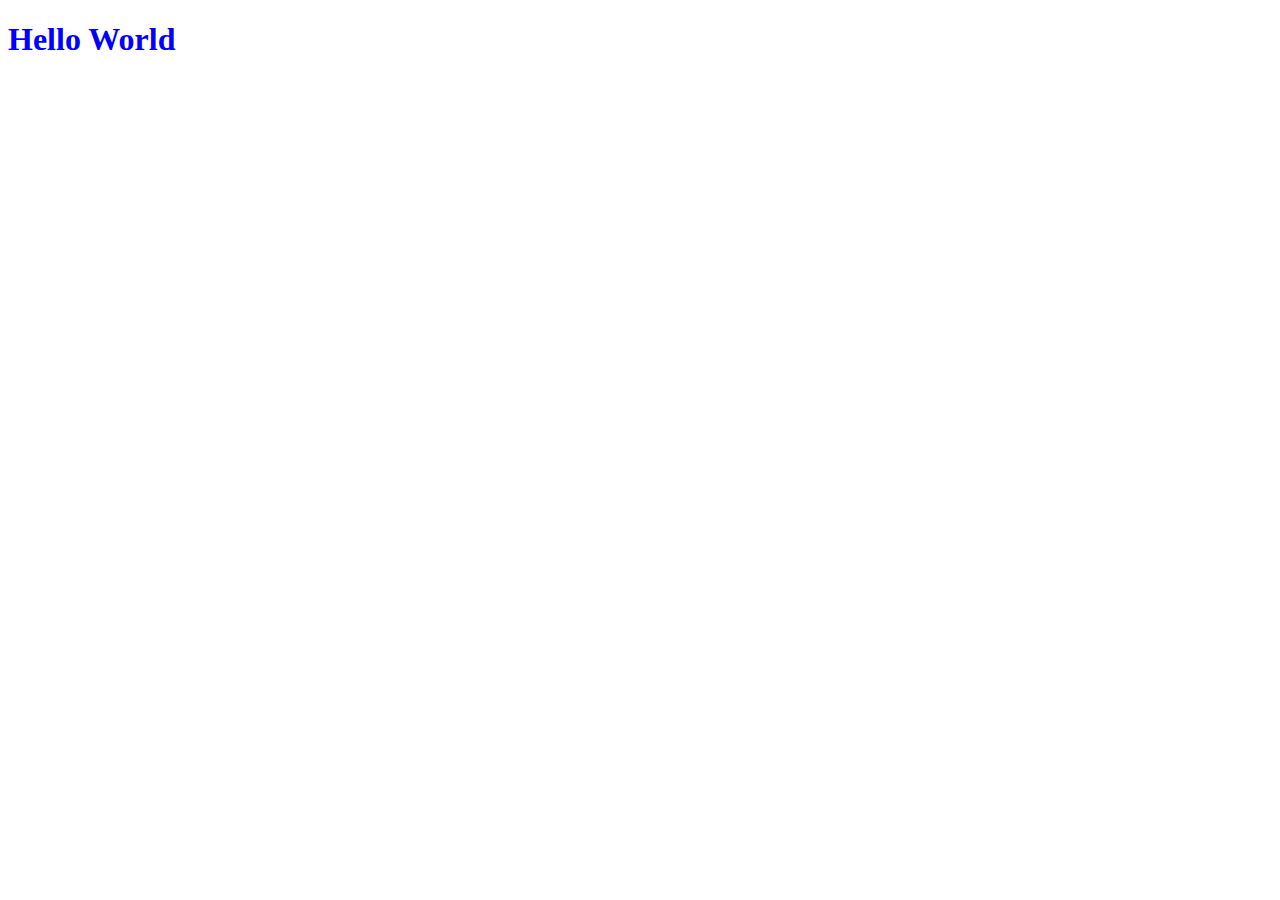
==== Group Project/index.html @ 35ba841c "Add files via upload" ====
<!DOCTYPE html>
<html lang="en">
<head>
    <meta charset="UTF-8">
    <meta name="viewport" content="width=device-width, initial-scale=1.0">
    <link rel="stylesheet" href="./CSS/styles.css">
    <script src="./JavaScript/app.js"></script>
    <title>CFG Group Project</title>
</head>
<body>
    <h1>Hello World</h1>
</body>
</html>
---- Group Project/CSS/styles.css ----
h1{
    color: blue;
}
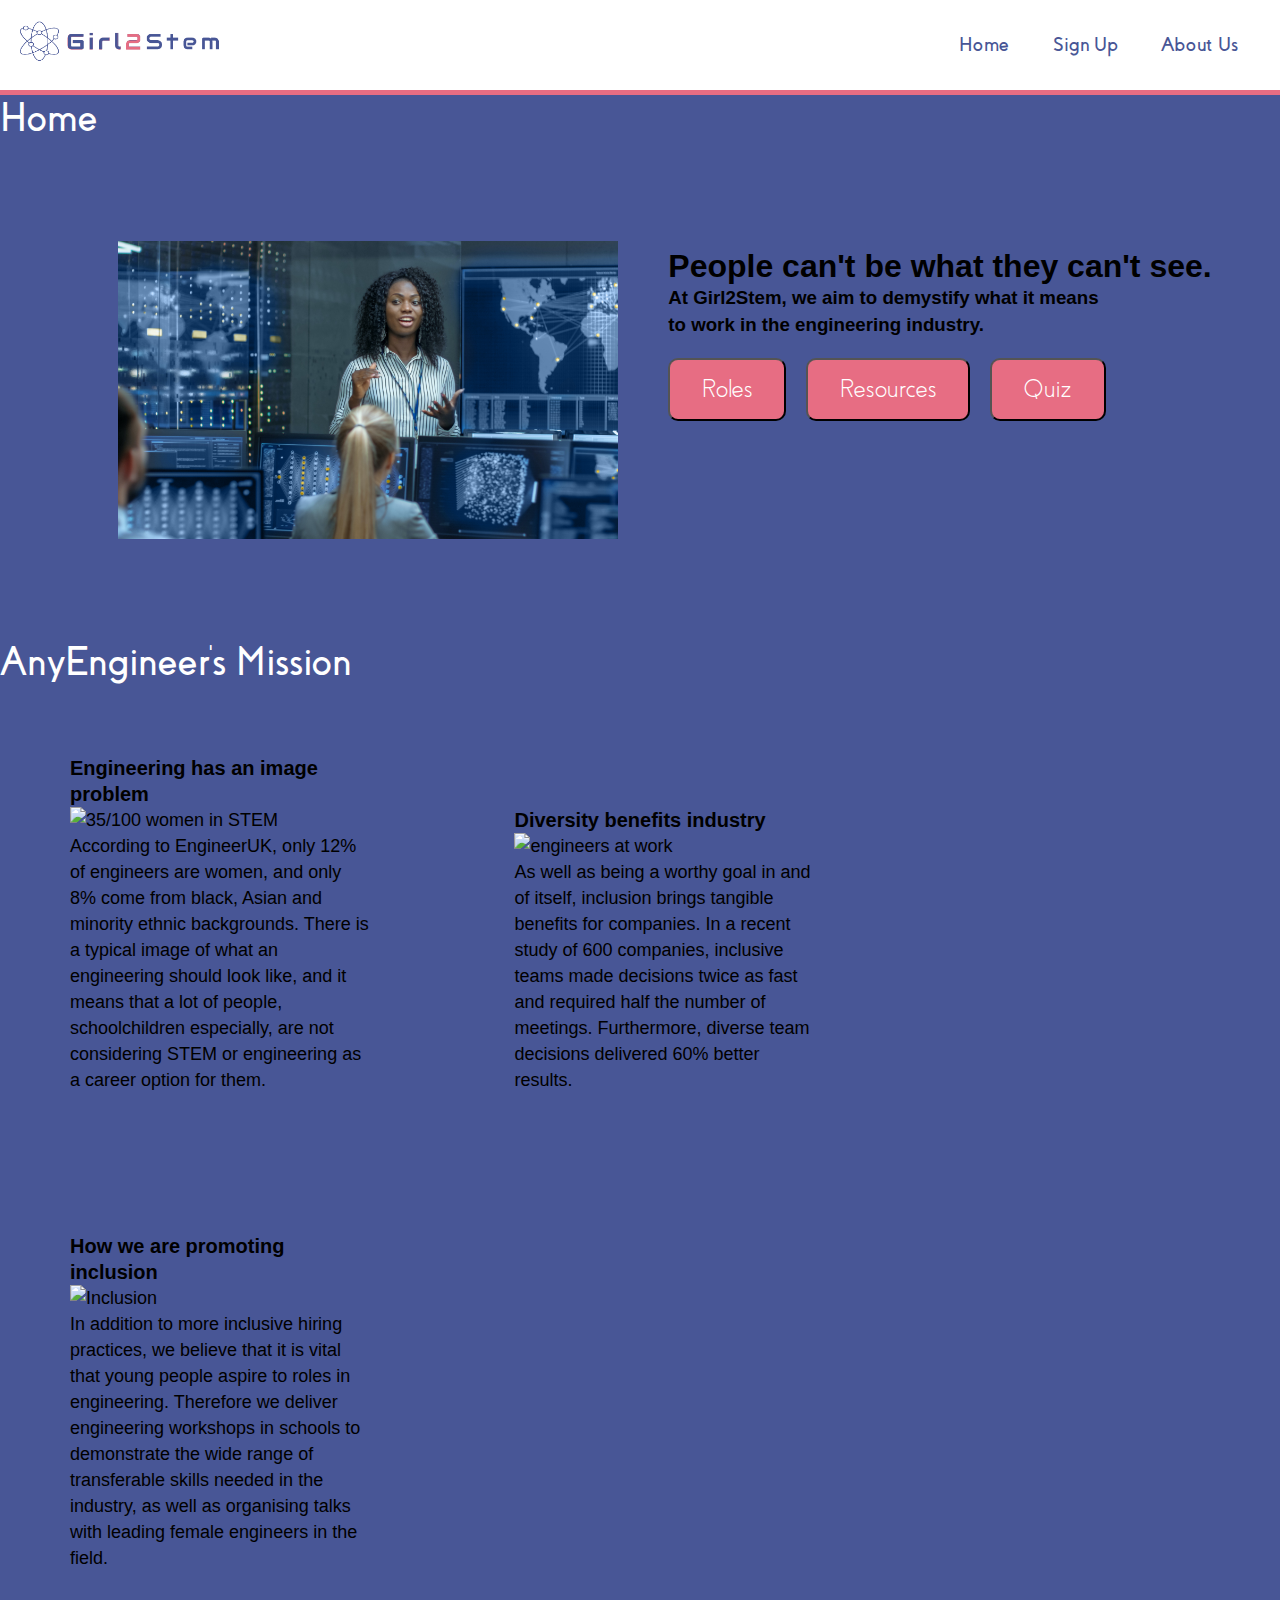
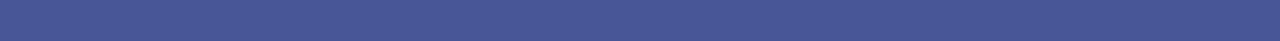
==== commit 34384ec9: "Add files via upload" ====
--- a/Group Project/index.html
+++ b/Group Project/index.html
@@ -7,7 +7,74 @@
     <script src="./JavaScript/app.js"></script>
     <title>CFG Group Project</title>
 </head>
-<body>
-    <h1>Hello World</h1>
-</body>
+<body body class = "intro-body">
+<!--NAV BAR BEGINS- MORAIYO-->  
+    <div class="nav-bar">
+        <div class="nav-left"><img id="logo" src="./images/logo/LogoMakr_90jzO6.png" alt="logo"></div>
+        <div class="nav-right">
+            <ul>
+                <li><div class="nav-link-wrapper"><a href="index.html">Home</a></div></li>
+                <li><div class="nav-link-wrapper"><a href="sign-up.html">Sign Up</a></div></li>
+                <li><div class="nav-link-wrapper"><a href="about.html">About Us</a></div></li> 
+            </ul>
+        </div>
+    </div>
+    <div onclick="showMenu()" class="menu-icon"><img src="./images/icons/menu.png" alt="menu" srcset=""></div>
+    <div id="phoneNav" style="display: none;">
+        <ul>
+            <li><a href="index.html">Home</a></li>
+            <li><a href="about.html">About Us</a></li>
+            <li><a href="sign-up.html">Sign Up</a></li>
+        </ul>
+    </div>
+    <div class="main">
+        <h2>Home</h2>
+    </div>
+<!--NAV BAR ENDS-->  
+
+<!--MAIN INTRO PAGE BEGINS- NICOLA-->  
+    <div class="intro-page-total">
+        <img class="intro_pic" src = "images/intropage.jpg" alt="a female engineer in the workplace">
+
+        <div class= "intro-page-text">
+
+                <h1>People can't be what they can't see.<span id="slogan"></span></h1>
+                <h3>At Girl2Stem, we aim to demystify what it means <br> to work in the engineering industry. <span id="intro-explanation"></span></h3>
+
+                <div class="intro-button-all">
+
+            
+                <button type="button" button class= "intro-button">Roles</button> 
+                <button type="button" button class= "intro-button">Resources</button> 
+                <button type="button" button class= "intro-button">Quiz</button>
+
+                </div>
+        
+        </div>
+    </div>
+<!--MAIN INTRO PAGE ENDS--> 
+
+ <!--NOVEL INFO STARTS MISHAAL--> 
+ <nav>
+    <h2>AnyEngineer's Mission</h2>
+    </nav>
+
+    <div class="box1">
+        <h4>Engineering has an image problem</h4>
+        <img class="image1" src="https://oliver-dev.s3.amazonaws.com/thumbs/500x500/049c6445-1d83-4f94-a639-3335ab1cfed6.png" alt="35/100 women in STEM">
+        <p>According to EngineerUK, only 12% of engineers are women, and only 8% come from black, Asian and minority ethnic backgrounds. There is a typical image of what an engineering should look like, and it means that a lot of people, schoolchildren especially, are not considering STEM or engineering as a career option for them.</p>
+    </div>
+    <div class="box2">
+        <h5>Diversity benefits industry</h5>
+        <img class="image2" src="https://www.theengineer.co.uk/content/uploads/2018/10/BossTraining3.jpg" alt="engineers at work">
+        <p>As well as being a worthy goal in and of itself, inclusion brings tangible benefits for companies. In a recent study of 600 companies, inclusive teams made decisions twice as fast and required half the number of meetings. Furthermore, diverse team decisions delivered 60% better results.</p>
+    </div>
+
+    <div class="box3">
+        <h6>How we are promoting inclusion</h6>
+        <img class="image3" src="https://zzjyl3lhxs3eyvm92cs1kx1a-wpengine.netdna-ssl.com/wp-content/uploads/2020/06/1_demcGr62Xqhxn8TrVJyvww-1000x576.png" alt="Inclusion">
+        <p>In addition to more inclusive hiring practices, we believe that it is vital that young people aspire to roles in engineering. Therefore we deliver engineering workshops in schools to demonstrate the wide range of transferable skills needed in the industry, as well as organising talks with leading female engineers in the field.</p>
+    </div>
+<!--NOVEL INFO STARTS MISHAAL--> 
+ </body>
 </html>--- a/Group Project/CSS/styles.css
+++ b/Group Project/CSS/styles.css
@@ -1,3 +1,336 @@
-h1{
-    color: blue;
-}+*{
+    margin: 0;
+    padding: 0;
+}
+
+@font-face {
+    font-family: 'coves';
+    src: url(../fonts/coves-light.otf);
+    font-weight: 100;
+}
+
+@font-face {
+    font-family: 'coves';
+    src: url(../fonts/coves-bold.otf);
+    font-weight: 600;
+}
+
+body{
+    background-color: #485696;
+}
+
+h2{
+    font-family: 'coves';
+    font-weight: 600;
+    color: #ffffff;
+    font-size: 40px;
+}
+
+.nav-bar{
+    display:flex;
+    justify-content: space-between;
+    padding: 20px;
+    background-color: #ffffff;
+    height: 50px;
+    align-items: center;
+    font-family: 'coves';
+    font-size: 20px;
+    font-weight: 600;
+    border-bottom: 5px solid #E76D83;
+}
+.nav-left{
+    height: 100%;
+}
+#logo{
+    height: 90%;
+}
+.menu-icon>img{
+    display: none;
+    width: 35px;
+    position: absolute;
+    top: 30px;
+    right: 30px;
+}
+.nav-right>ul{
+    display: flex;
+    list-style: none;
+}
+
+.nav-link-wrapper>li{
+    padding: 0px 20px;
+    transition-duration: 1s;
+    display: inline-block;
+}
+
+.nav-link-wrapper{
+    display: inline-block;
+    padding: 2px;
+    margin: 0px 20px;
+    border-bottom: transparent 2px solid;
+    transition: border 1s;
+}
+
+.nav-link-wrapper>a{
+    display: inline-block;
+    text-decoration: none;
+    color: #485696;
+    transition: color 1s, border 1s;
+}
+.nav-link-wrapper:hover{
+    border-bottom: #08a4bd solid 2px;
+}
+.nav-link-wrapper>a:hover{
+    color: #08a4bd;
+    transition-duration: 1s;
+}
+
+#phoneNav{
+    display: none;
+    width: 100%;
+    text-align: center;
+    background-color: white;
+    font-family: 'coves';
+    color: #485696;
+}
+
+#phoneNav>ul{
+    display: flex;
+    flex-direction: column;
+    list-style: none;
+    width: 100%;
+    height: 100%;
+}
+
+#phoneNav>ul>li{
+    padding: 5px;
+    display: inline-block;
+    width: 100%;
+    height: 25px;
+    background-color: #ffffff;
+    transition: background-color 0.5s;
+}
+
+#phoneNav>ul>li:hover{
+    background-color: #485696;
+    color: #ffffff;
+}
+
+#phoneNav>ul>li>a{
+    display: inline-block;
+    width: 100%;
+    text-decoration: none;
+    color: #485696;
+    font-size: 20px;
+    transition: color 0.5s;
+}
+
+#phoneNav>ul>li>a:hover{
+    color: #ffffff;
+}
+
+
+@media (max-width: 560px){
+    .nav-right{
+        display: none;
+    }
+
+    .menu-icon>img{
+        display: block;
+        transition: 1s;
+    }
+
+    .menu-icon>img:hover{
+        transform: scale(1.07);
+    }
+
+}
+
+
+body {
+    font-family: sans-serif;
+    margin: 0;
+  }
+  
+ /* MAIN INTRO PAGE BEGINS- NICOLA */
+
+  .intro-page-total{ /* including the pic and all text */
+    display:flex;
+    flex-direction:row;
+    align-content: center;
+    justify-content: center;
+  }
+  
+  .intro-page-text{/* includes text and buttons */
+    display:flex;
+    flex-direction: column; /* trying to have the h1, h3, and box-buttons one on top of another */
+    margin-top: 100px;
+  }
+  
+  .intro_pic {
+    margin: 100px 50px;
+    width: 500px;
+    display:flex;
+  }
+  
+   #slogan{
+    margin-top: 18px;
+    margin-bottom: 50px;
+    font-family: 'coves';
+    font-weight: 500;
+    color: #ffffff;
+    font-size: 40px;
+  }
+
+  #intro-explanation{
+    margin-bottom: 50px; /* WHY DID THIS NOT WORK WHEN I TRIED TO COMBINE WITH H1? */
+    font-family: 'coves';
+    font-weight: 400;
+    color: #ffffff;
+    font-size: 25px;
+  }
+  
+  .intro-button{
+    flex-direction:row; 
+    background-color: #E76D83; 
+    color: white;
+    padding: 15px 32px;
+    text-align: center;
+    text-decoration: none;
+    display: inline-block;
+    font-size: 16px;
+    border-radius: 10px;
+    font-family: 'coves';
+    font-weight: 400;
+    color: #ffffff;
+    font-size: 25px;
+    margin-right: 20px;
+  }
+  
+  .intro-button-all{
+    display:flex;
+    margin-top: 20px;
+  }
+  
+
+  /* INTRO PAGE ENDS */
+  /* NOVEL INFO STARTS MISHAAL */
+  h4{
+    font-size: 20px;
+}
+h5{
+    font-size: 20px;
+}
+h6{
+    font-size: 20px;
+}
+
+.box1{
+    line-height: 26px;
+    font-size: 18px;
+    text-align: left;
+    width: 300px;
+    margin: 10px;
+    display: inline-block;
+    padding: 60px;
+
+}
+
+.image1{
+    width: 200px;
+ }
+    
+
+.box2{
+    line-height: 26px;
+    font-size: 18px;
+    text-align: left;
+    width: 300px;
+    margin: 10px;
+    display: inline-block;
+    padding: 60px;
+
+}
+
+.image2{
+    width: 200px;
+}
+
+.box3{
+    line-height: 26px;
+    font-size: 18px;
+    text-align: left;
+    width: 300px;
+    margin: 10px;
+    display: inline-block;   
+    padding: 60px;
+}
+
+.image3{
+    width: 200px;
+}
+/* NOVEL INFO ENDS MISHAAL */
+
+/* Georgina Sign Up Page */
+.sign-up-form
+{
+   width: 350px;
+    box-shadow: 0 0 3px 0 rgba(0, 0, 0, 0.3); 
+    background: #fff;
+    padding: 40px;
+    margin: 8% auto 0;
+    text-align: center;
+}
+.sign-up-form
+{
+    color: #1c8adb;
+    margin-bottom: 30px;
+}
+.input-box
+{
+    border-radius: 20px;
+    padding: 10px;
+    margin: 10px 0;
+    width: 100%;
+    border: 1px solid #999;
+    outline: none;
+}
+.main>.sign-up-form>button
+{
+    color: #fff;
+    width: 100%;
+    padding: 10px;
+    border-radius: 20px;
+    font-size: 15px;
+    margin: 10px 0;
+    border: none;
+    outline: none;
+    cursor: pointer;
+}
+.sign-btn
+{
+    background-color: #1c8adb;
+}
+.google-btn
+{
+    background-color: #21afde;
+}
+a
+{
+    text-decoration: none;
+}
+hr
+{
+    margin-top: 20px;
+    width: 80%;
+}
+.or
+{
+    background: #fff;
+    width: 30px;
+    margin: -19px auto 10px;
+}
+#user_logo
+{
+    width: 70px;
+    margin-top: -70px;
+}
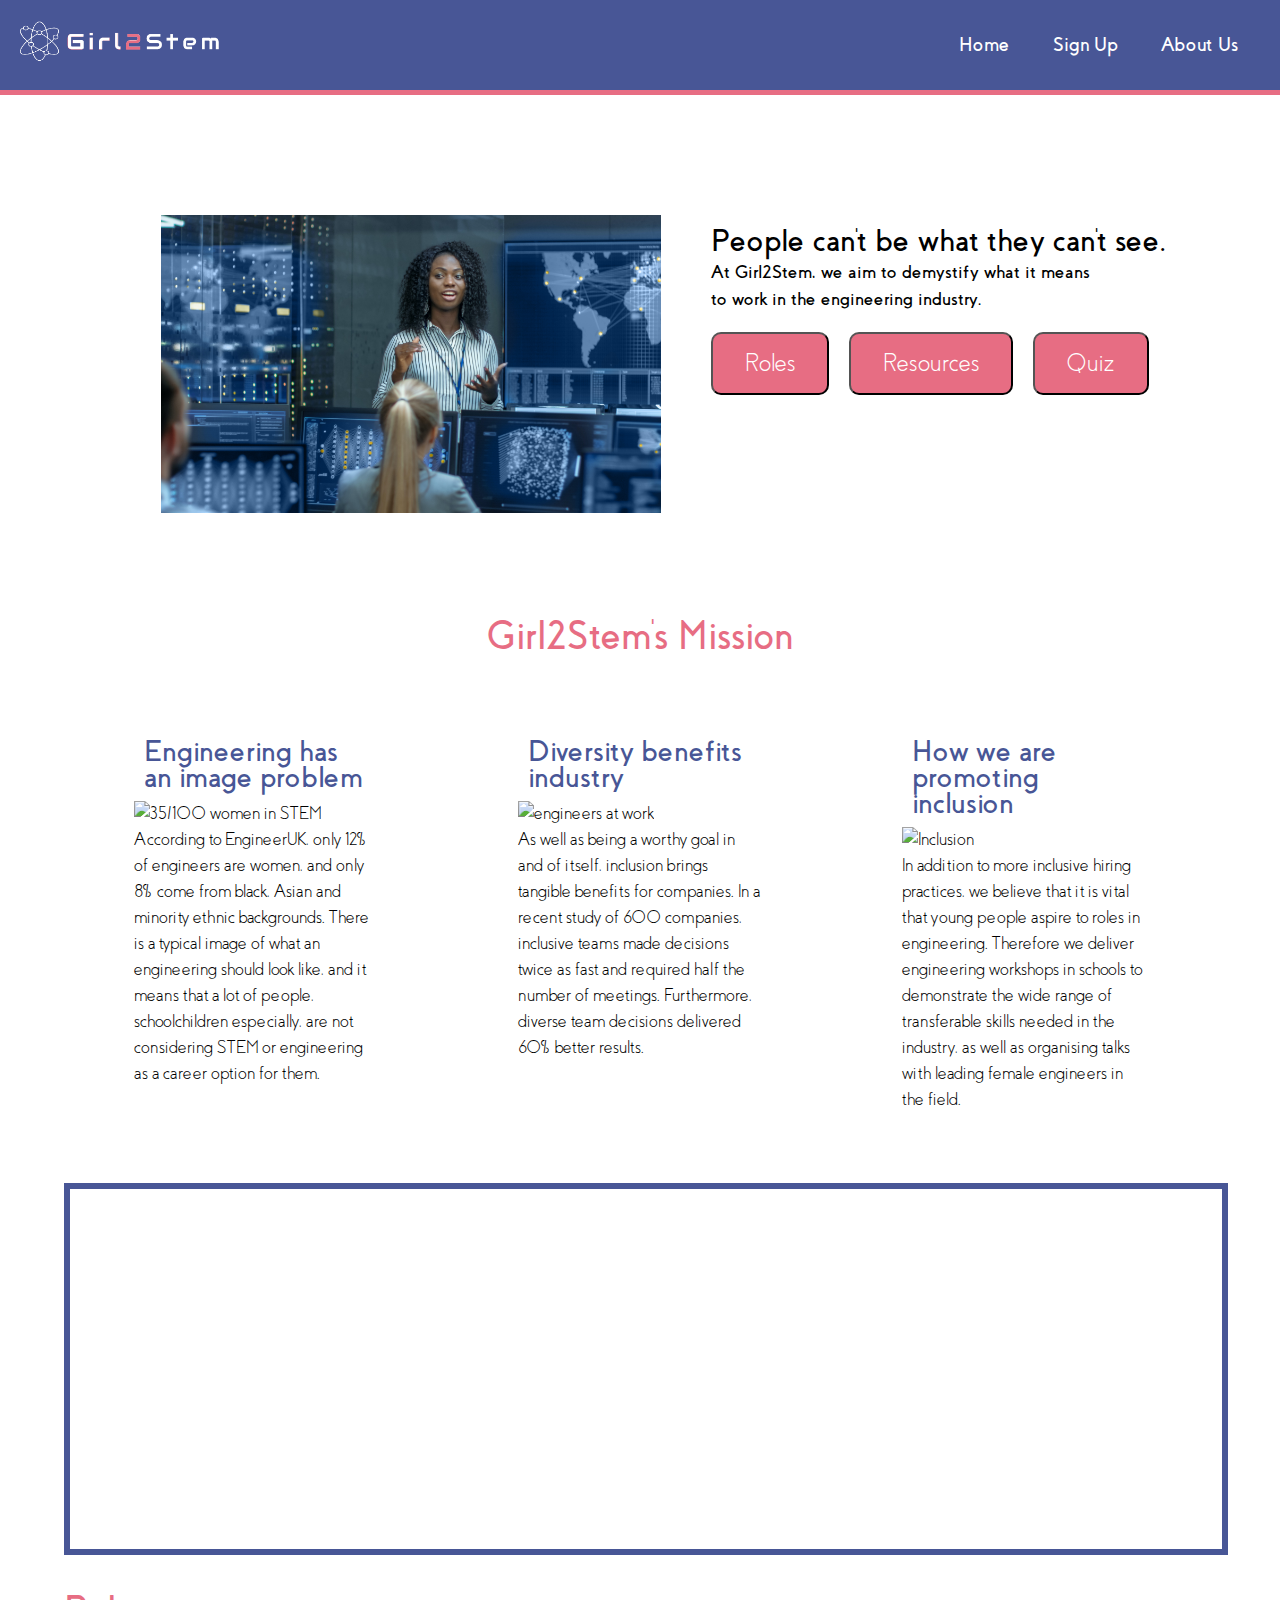
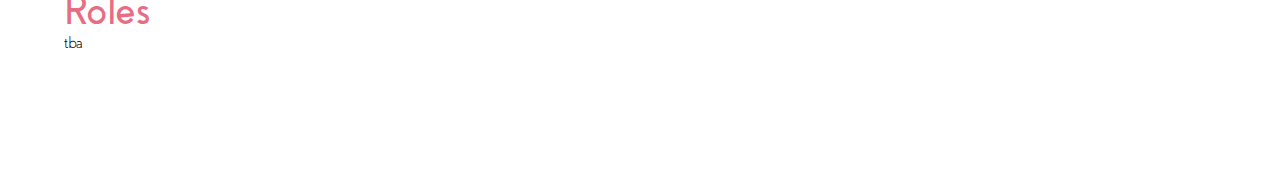
==== commit ef8605a3: "Add files via upload" ====
--- a/Group Project/index.html
+++ b/Group Project/index.html
@@ -4,13 +4,12 @@
     <meta charset="UTF-8">
     <meta name="viewport" content="width=device-width, initial-scale=1.0">
     <link rel="stylesheet" href="./CSS/styles.css">
-    <script src="./JavaScript/app.js"></script>
     <title>CFG Group Project</title>
 </head>
-<body body class = "intro-body">
+<body>
 <!--NAV BAR BEGINS- MORAIYO-->  
     <div class="nav-bar">
-        <div class="nav-left"><img id="logo" src="./images/logo/LogoMakr_90jzO6.png" alt="logo"></div>
+        <div class="nav-left"><img id="logo" src="./images/logo/logonew.png" alt="logo"></div>
         <div class="nav-right">
             <ul>
                 <li><div class="nav-link-wrapper"><a href="index.html">Home</a></div></li>
@@ -27,54 +26,58 @@
             <li><a href="sign-up.html">Sign Up</a></li>
         </ul>
     </div>
-    <div class="main">
-        <h2>Home</h2>
-    </div>
 <!--NAV BAR ENDS-->  
-
-<!--MAIN INTRO PAGE BEGINS- NICOLA-->  
+<div class="main">
+    <!--MAIN INTRO PAGE BEGINS- NICOLA-->  
     <div class="intro-page-total">
         <img class="intro_pic" src = "images/intropage.jpg" alt="a female engineer in the workplace">
 
         <div class= "intro-page-text">
 
-                <h1>People can't be what they can't see.<span id="slogan"></span></h1>
-                <h3>At Girl2Stem, we aim to demystify what it means <br> to work in the engineering industry. <span id="intro-explanation"></span></h3>
+            <h1>People can't be what they can't see.<span id="slogan"></span></h1>
+            <h3>At Girl2Stem, we aim to demystify what it means <br> to work in the engineering industry. <span id="intro-explanation"></span></h3>
 
-                <div class="intro-button-all">
-
-            
+            <div class="intro-button-all">       
                 <button type="button" button class= "intro-button">Roles</button> 
                 <button type="button" button class= "intro-button">Resources</button> 
                 <button type="button" button class= "intro-button">Quiz</button>
-
-                </div>
-        
+            </div>
         </div>
     </div>
-<!--MAIN INTRO PAGE ENDS--> 
+    <!--MAIN INTRO PAGE ENDS--> 
+    <!--NOVEL INFO STARTS MISHAAL--> 
+    <h2 id="novel-info-title">Girl2Stem's Mission</h2>
+    <div class="novel-info">
+        <div class="novel-info-box">
+            <h4>Engineering has an image problem</h4>
+            <img class="novel-info-image" src="https://oliver-dev.s3.amazonaws.com/thumbs/500x500/049c6445-1d83-4f94-a639-3335ab1cfed6.png" alt="35/100 women in STEM">
+            <p>According to EngineerUK, only 12% of engineers are women, and only 8% come from black, Asian and minority ethnic backgrounds. There is a typical image of what an engineering should look like, and it means that a lot of people, schoolchildren especially, are not considering STEM or engineering as a career option for them.</p>
+        </div>
+        <div class="novel-info-box">
+            <h4>Diversity benefits industry</h4>
+            <img class="novel-info-image" src="https://www.theengineer.co.uk/content/uploads/2018/10/BossTraining3.jpg" alt="engineers at work">
+            <p>As well as being a worthy goal in and of itself, inclusion brings tangible benefits for companies. In a recent study of 600 companies, inclusive teams made decisions twice as fast and required half the number of meetings. Furthermore, diverse team decisions delivered 60% better results.</p>
+        </div>
 
- <!--NOVEL INFO STARTS MISHAAL--> 
- <nav>
-    <h2>AnyEngineer's Mission</h2>
-    </nav>
-
-    <div class="box1">
-        <h4>Engineering has an image problem</h4>
-        <img class="image1" src="https://oliver-dev.s3.amazonaws.com/thumbs/500x500/049c6445-1d83-4f94-a639-3335ab1cfed6.png" alt="35/100 women in STEM">
-        <p>According to EngineerUK, only 12% of engineers are women, and only 8% come from black, Asian and minority ethnic backgrounds. There is a typical image of what an engineering should look like, and it means that a lot of people, schoolchildren especially, are not considering STEM or engineering as a career option for them.</p>
+        <div class="novel-info-box">
+            <h4>How we are promoting inclusion</h4>
+            <img class="novel-info-image" src="https://zzjyl3lhxs3eyvm92cs1kx1a-wpengine.netdna-ssl.com/wp-content/uploads/2020/06/1_demcGr62Xqhxn8TrVJyvww-1000x576.png" alt="Inclusion">
+            <p>In addition to more inclusive hiring practices, we believe that it is vital that young people aspire to roles in engineering. Therefore we deliver engineering workshops in schools to demonstrate the wide range of transferable skills needed in the industry, as well as organising talks with leading female engineers in the field.</p>
+        </div>
     </div>
-    <div class="box2">
-        <h5>Diversity benefits industry</h5>
-        <img class="image2" src="https://www.theengineer.co.uk/content/uploads/2018/10/BossTraining3.jpg" alt="engineers at work">
-        <p>As well as being a worthy goal in and of itself, inclusion brings tangible benefits for companies. In a recent study of 600 companies, inclusive teams made decisions twice as fast and required half the number of meetings. Furthermore, diverse team decisions delivered 60% better results.</p>
+    <!--NOVEL INFO ENDS MISHAAL--> 
+    <!--PARRALAX 1 MORIAYO-->
+    <div id="parralax">
+        <div class="parralax-text">
+            <h3 class="ptitle">Parralax 1</h3>
+        </div>
     </div>
-
-    <div class="box3">
-        <h6>How we are promoting inclusion</h6>
-        <img class="image3" src="https://zzjyl3lhxs3eyvm92cs1kx1a-wpengine.netdna-ssl.com/wp-content/uploads/2020/06/1_demcGr62Xqhxn8TrVJyvww-1000x576.png" alt="Inclusion">
-        <p>In addition to more inclusive hiring practices, we believe that it is vital that young people aspire to roles in engineering. Therefore we deliver engineering workshops in schools to demonstrate the wide range of transferable skills needed in the industry, as well as organising talks with leading female engineers in the field.</p>
+    <div id="roles">
+        <h2 id="roles-title">Roles</h2>
+        tba
     </div>
-<!--NOVEL INFO STARTS MISHAAL--> 
+    <!--PARRALAX 1 ENDS MORIAYO-->
+</div>
+<script src="./JavaScript/app.js"></script><!-- script must be here to run--> 
  </body>
 </html>--- a/Group Project/CSS/styles.css
+++ b/Group Project/CSS/styles.css
@@ -14,23 +14,34 @@
     src: url(../fonts/coves-bold.otf);
     font-weight: 600;
 }
-
-body{
-    background-color: #485696;
-}
-
-h2{
-    font-family: 'coves';
-    font-weight: 600;
-    color: #ffffff;
+/* GENERAL CSS */
+html {
+    font-family: 'coves';
+}
+
+.main {
+    width: 90%;
+    margin: 20px auto;
+}
+
+h2 {
+    font-family: 'coves';
+    font-weight: 600;
+    color: #E76D83;
     font-size: 40px;
 }
 
-.nav-bar{
+a {
+    text-decoration: none;
+}
+/* END OF GENERAL */
+/* NAV BAR MORIAYO */
+
+.nav-bar {
     display:flex;
     justify-content: space-between;
     padding: 20px;
-    background-color: #ffffff;
+    background-color: #485696;
     height: 50px;
     align-items: center;
     font-family: 'coves';
@@ -38,31 +49,34 @@
     font-weight: 600;
     border-bottom: 5px solid #E76D83;
 }
-.nav-left{
+
+.nav-left {
     height: 100%;
 }
-#logo{
+
+#logo {
     height: 90%;
 }
-.menu-icon>img{
+
+.menu-icon>img { 
     display: none;
     width: 35px;
     position: absolute;
     top: 30px;
     right: 30px;
 }
-.nav-right>ul{
+.nav-right>ul {
     display: flex;
     list-style: none;
 }
 
-.nav-link-wrapper>li{
+.nav-link-wrapper>li {
     padding: 0px 20px;
     transition-duration: 1s;
     display: inline-block;
 }
 
-.nav-link-wrapper{
+.nav-link-wrapper {
     display: inline-block;
     padding: 2px;
     margin: 0px 20px;
@@ -70,30 +84,30 @@
     transition: border 1s;
 }
 
-.nav-link-wrapper>a{
+.nav-link-wrapper > a { 
     display: inline-block;
     text-decoration: none;
-    color: #485696;
+    color: #ffffff;
     transition: color 1s, border 1s;
 }
-.nav-link-wrapper:hover{
+.nav-link-wrapper:hover {
     border-bottom: #08a4bd solid 2px;
 }
-.nav-link-wrapper>a:hover{
+.nav-link-wrapper > a:hover{
     color: #08a4bd;
     transition-duration: 1s;
 }
 
-#phoneNav{
+#phoneNav {
     display: none;
     width: 100%;
     text-align: center;
-    background-color: white;
-    font-family: 'coves';
-    color: #485696;
-}
-
-#phoneNav>ul{
+    background-color: #485696;
+    font-family: 'coves';
+    color: #ffffff;
+}
+
+#phoneNav > ul {
     display: flex;
     flex-direction: column;
     list-style: none;
@@ -101,32 +115,33 @@
     height: 100%;
 }
 
-#phoneNav>ul>li{
+#phoneNav > ul > li {
     padding: 5px;
     display: inline-block;
     width: 100%;
     height: 25px;
+    background-color: #485696;
+    transition: background-color 0.5s;
+}
+
+#phoneNav > ul > li:hover {
     background-color: #ffffff;
-    transition: background-color 0.5s;
-}
-
-#phoneNav>ul>li:hover{
-    background-color: #485696;
-    color: #ffffff;
-}
-
-#phoneNav>ul>li>a{
+    color: #485696;
+}
+
+#phoneNav > ul > li > a {
     display: inline-block;
     width: 100%;
     text-decoration: none;
-    color: #485696;
+    color: #ffffff;
     font-size: 20px;
     transition: color 0.5s;
 }
 
-#phoneNav>ul>li>a:hover{
-    color: #ffffff;
-}
+#phoneNav > ul > li > a:hover{
+    color: #485696;
+}
+
 
 
 @media (max-width: 560px){
@@ -134,97 +149,87 @@
         display: none;
     }
 
-    .menu-icon>img{
+    .menu-icon > img{
         display: block;
         transition: 1s;
     }
 
-    .menu-icon>img:hover{
+    .menu-icon > img:hover{
         transform: scale(1.07);
     }
-
-}
-
-
-body {
-    font-family: sans-serif;
-    margin: 0;
-  }
-  
- /* MAIN INTRO PAGE BEGINS- NICOLA */
-
-  .intro-page-total{ /* including the pic and all text */
+}
+/* END OF NAV BAR */
+/* MAIN INTRO PAGE BEGINS- NICOLA */
+
+.intro-page-total { /* including the pic and all text */
     display:flex;
     flex-direction:row;
     align-content: center;
     justify-content: center;
-  }
-  
-  .intro-page-text{/* includes text and buttons */
+}
+  
+.intro-page-text {/* includes text and buttons */
     display:flex;
     flex-direction: column; /* trying to have the h1, h3, and box-buttons one on top of another */
     margin-top: 100px;
-  }
-  
-  .intro_pic {
+}
+  
+.intro_pic {
     margin: 100px 50px;
     width: 500px;
     display:flex;
-  }
-  
-   #slogan{
+}
+  
+#slogan {
     margin-top: 18px;
     margin-bottom: 50px;
     font-family: 'coves';
-    font-weight: 500;
-    color: #ffffff;
+    font-weight: 600;
+    color: #485696;
     font-size: 40px;
-  }
-
-  #intro-explanation{
+}
+
+#intro-explanation {
     margin-bottom: 50px; /* WHY DID THIS NOT WORK WHEN I TRIED TO COMBINE WITH H1? */
     font-family: 'coves';
-    font-weight: 400;
+    font-weight: 100;
     color: #ffffff;
     font-size: 25px;
-  }
-  
-  .intro-button{
-    flex-direction:row; 
+}
+  
+.intro-button {
     background-color: #E76D83; 
-    color: white;
     padding: 15px 32px;
     text-align: center;
     text-decoration: none;
-    display: inline-block;
-    font-size: 16px;
     border-radius: 10px;
     font-family: 'coves';
-    font-weight: 400;
     color: #ffffff;
     font-size: 25px;
     margin-right: 20px;
-  }
-  
-  .intro-button-all{
+    /* maybe?
+     border-top: 2px solid transparent;
+    border-left: 2px solid transparent;
+    border-bottom: 2px solid #485696;
+    border-right: 2px solid #485696; */
+}
+  
+  .intro-button-all {
     display:flex;
     margin-top: 20px;
   }
-  
-
-  /* INTRO PAGE ENDS */
-  /* NOVEL INFO STARTS MISHAAL */
-  h4{
-    font-size: 20px;
-}
-h5{
-    font-size: 20px;
-}
-h6{
-    font-size: 20px;
-}
-
-.box1{
+/* INTRO PAGE ENDS */
+/* NOVEL INFO STARTS MISHAAL */
+
+#novel-info-title {
+    text-align: center;
+}
+
+.novel-info {
+    display: flex;
+}
+
+.novel-info-box {
     line-height: 26px;
     font-size: 18px;
     text-align: left;
@@ -235,102 +240,100 @@
 
 }
 
-.image1{
-    width: 200px;
- }
-    
-
-.box2{
-    line-height: 26px;
-    font-size: 18px;
-    text-align: left;
+.novel-info-box>h4  {
+    font-size: 30px;
+    color: #485696;
+    padding: 10px;
+}
+
+.novel-info-image {
     width: 300px;
-    margin: 10px;
-    display: inline-block;
-    padding: 60px;
-
-}
-
-.image2{
-    width: 200px;
-}
-
-.box3{
-    line-height: 26px;
-    font-size: 18px;
-    text-align: left;
-    width: 300px;
-    margin: 10px;
-    display: inline-block;   
-    padding: 60px;
-}
-
-.image3{
-    width: 200px;
-}
+ } 
 /* NOVEL INFO ENDS MISHAAL */
 
 /* Georgina Sign Up Page */
-.sign-up-form
-{
-   width: 350px;
+.sign-up-form {
+    width: 350px;
     box-shadow: 0 0 3px 0 rgba(0, 0, 0, 0.3); 
     background: #fff;
     padding: 40px;
     margin: 8% auto 0;
     text-align: center;
-}
-.sign-up-form
-{
-    color: #1c8adb;
-    margin-bottom: 30px;
-}
-.input-box
-{
+    color: #08A4BD;
+}
+
+.input-box {
+    font-family: 'coves';
     border-radius: 20px;
     padding: 10px;
     margin: 10px 0;
-    width: 100%;
+    width: 90%;
     border: 1px solid #999;
     outline: none;
 }
-.main>.sign-up-form>button
-{
+.sign-up-form > form > button {
     color: #fff;
-    width: 100%;
     padding: 10px;
     border-radius: 20px;
+    font-family: 'coves';
+    font-weight: 600;
     font-size: 15px;
-    margin: 10px 0;
+    margin: 10px auto;
     border: none;
     outline: none;
     cursor: pointer;
 }
-.sign-btn
-{
-    background-color: #1c8adb;
-}
-.google-btn
-{
-    background-color: #21afde;
-}
-a
-{
-    text-decoration: none;
-}
-hr
-{
+
+.sign-btn {
+    background-color: #08A4BD;
+}
+
+.google-btn {
+    background-color: #485696;
+}
+
+
+hr {
     margin-top: 20px;
     width: 80%;
-}
-.or
-{
+    margin-left: auto;
+    margin-right: auto;
+}
+
+.or {
     background: #fff;
     width: 30px;
     margin: -19px auto 10px;
 }
-#user_logo
-{
+
+#user_logo {
     width: 70px;
     margin-top: -70px;
 }
+
+/* Parralax 1 */
+#parralax{
+    background-image: url('https://images.pexels.com/photos/3938023/pexels-photo-3938023.jpeg?auto=compress&cs=tinysrgb&dpr=2&h=750&w=1260');
+    display: flex;
+    align-items: center;
+    justify-content: center;
+    margin: auto;
+    width: 90%;
+    height: 40vh;
+    position: absolute;
+    background-position: center;
+    background-size: cover;
+    border: 6px solid #485696;
+}
+
+.ptitle{
+font-size: 70px;
+font-weight: 600;
+color: #ffffff;
+position: relative;
+}
+
+#roles{
+    margin-top: 45vh; /* Need margin to stop overlap of absolute image */
+    height: 20vh;
+}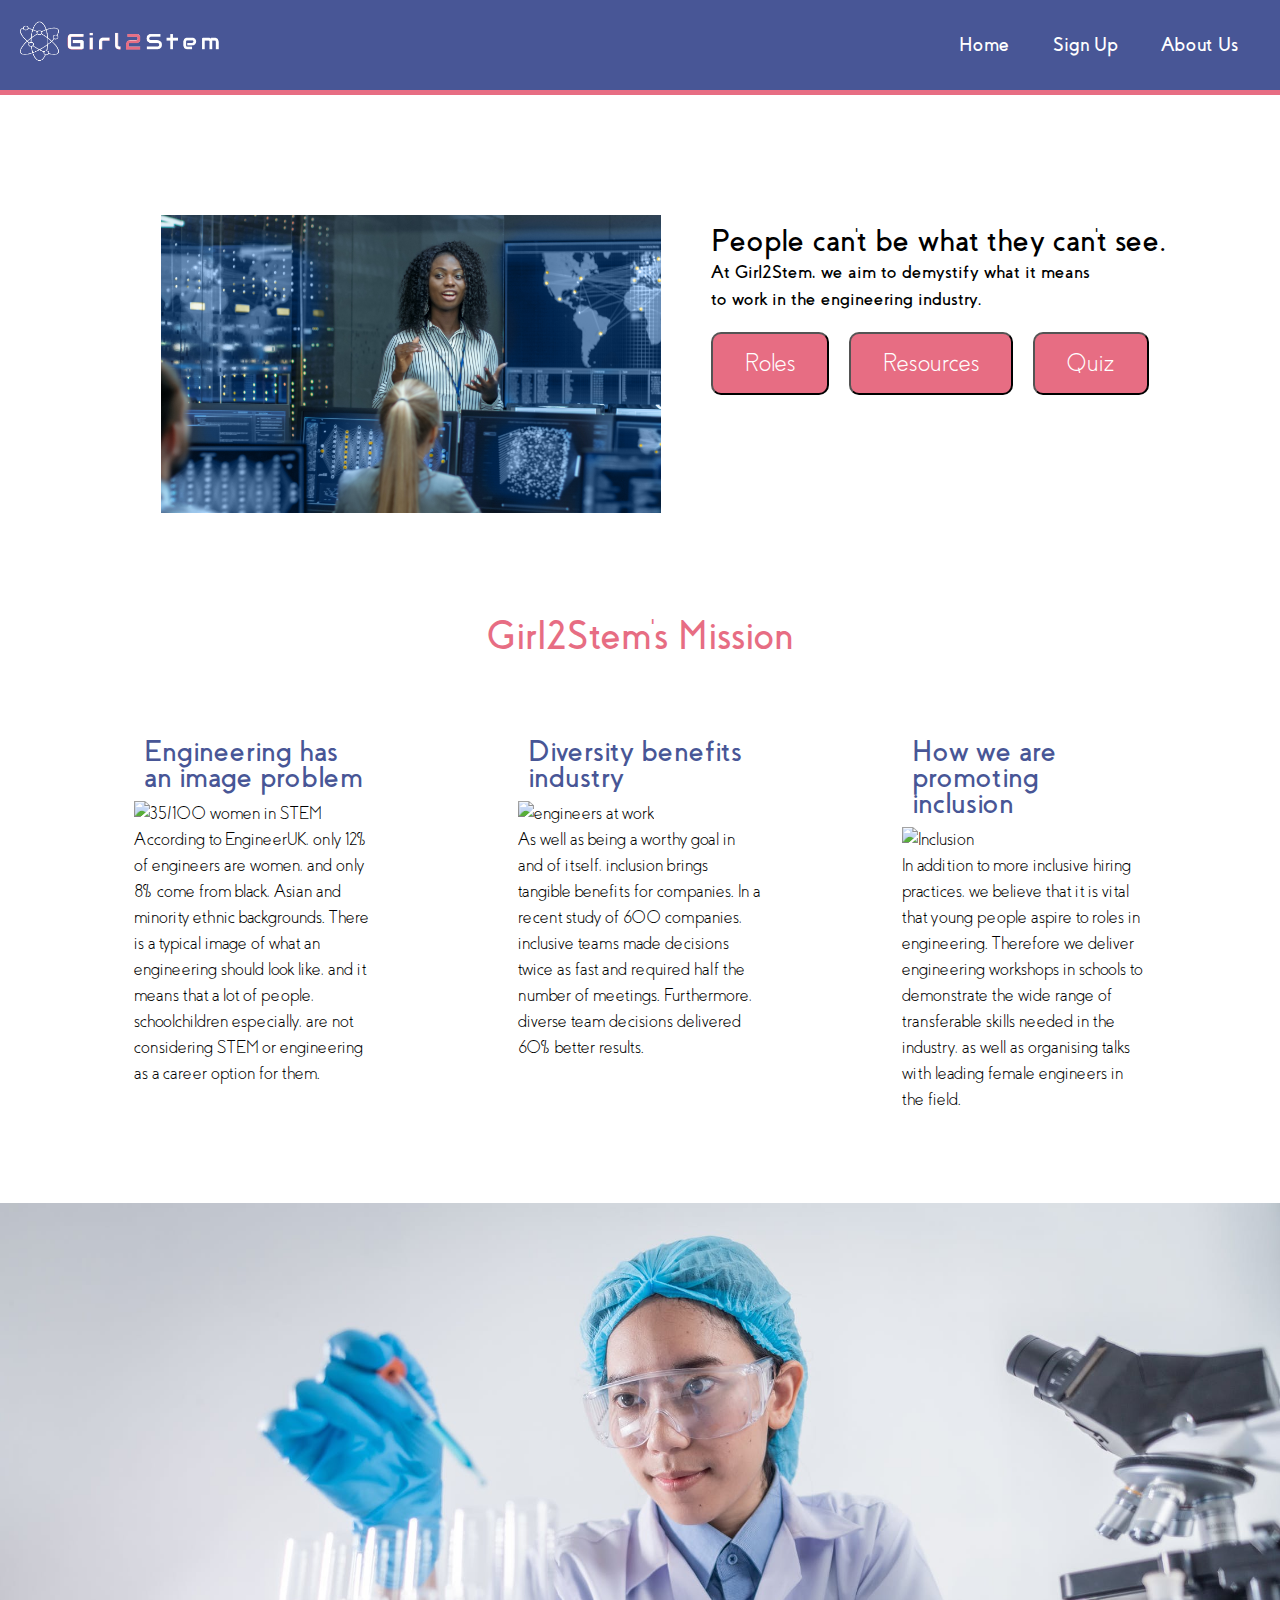
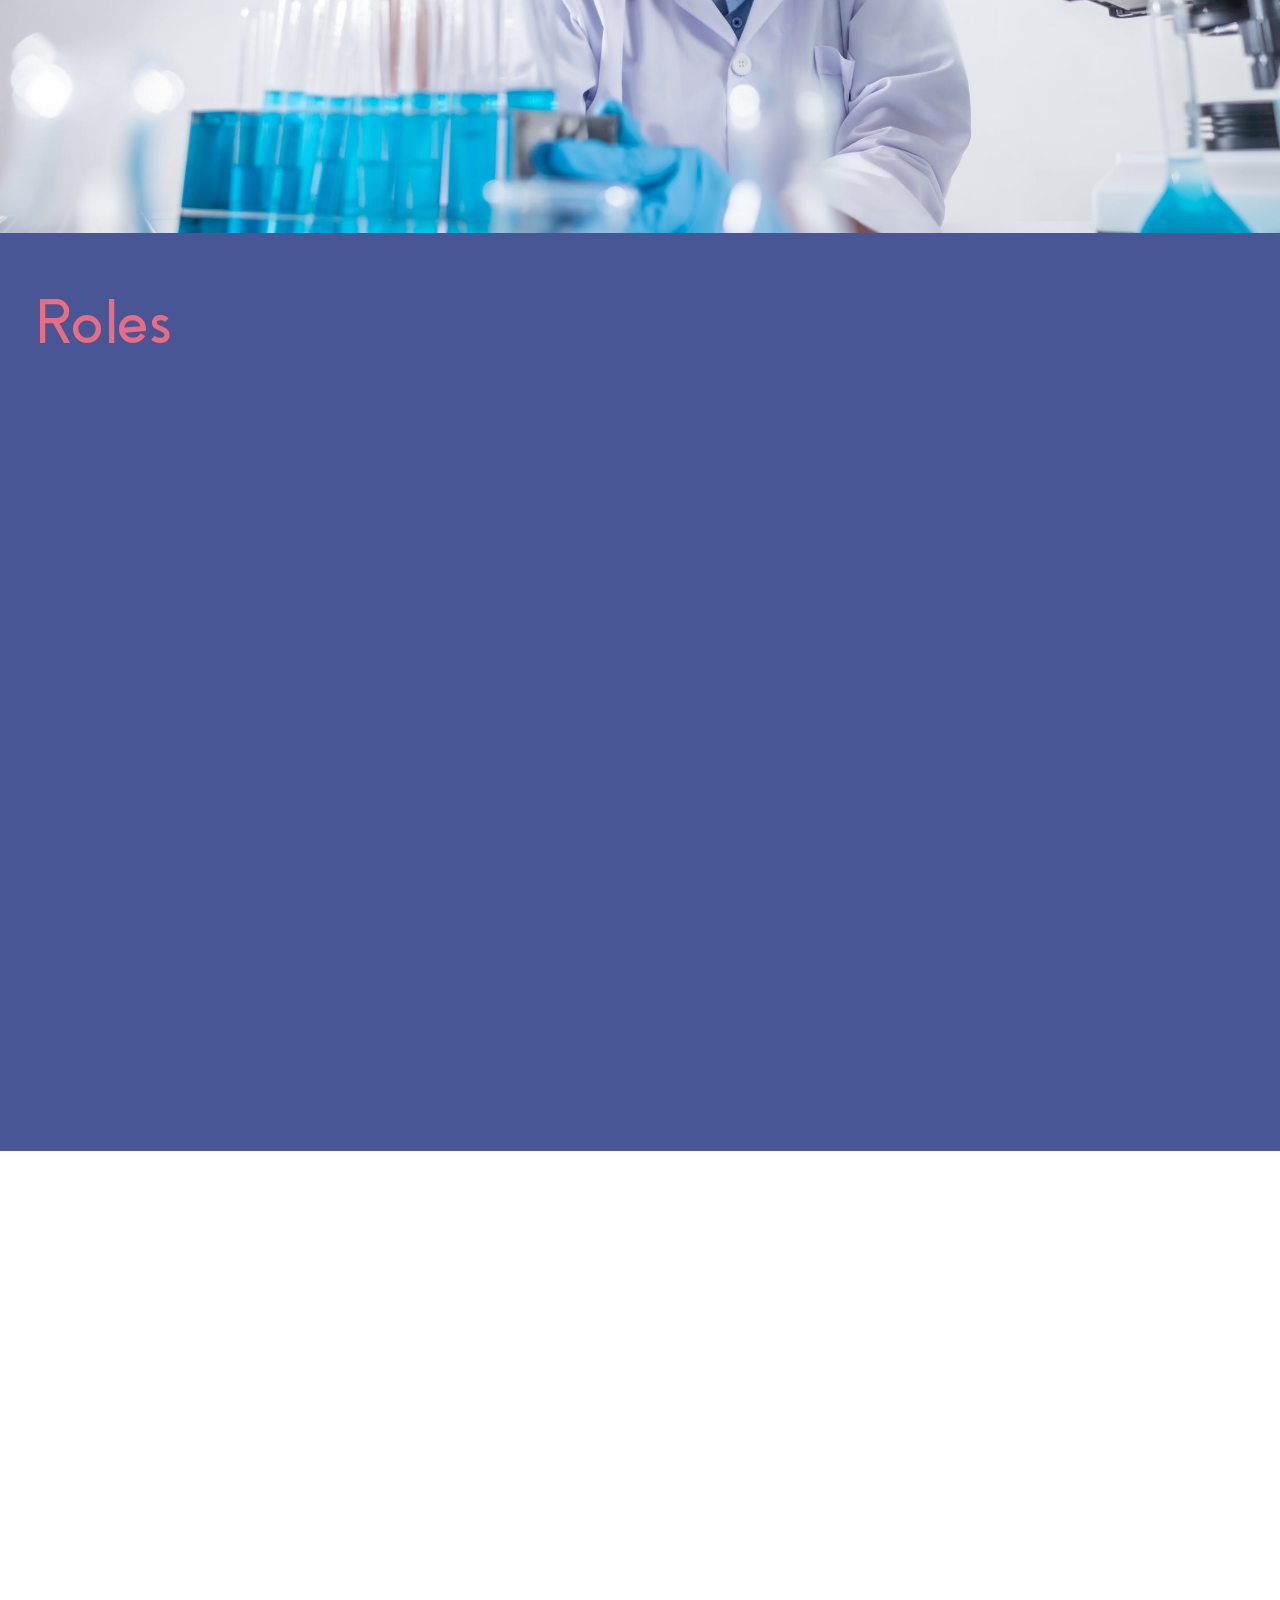
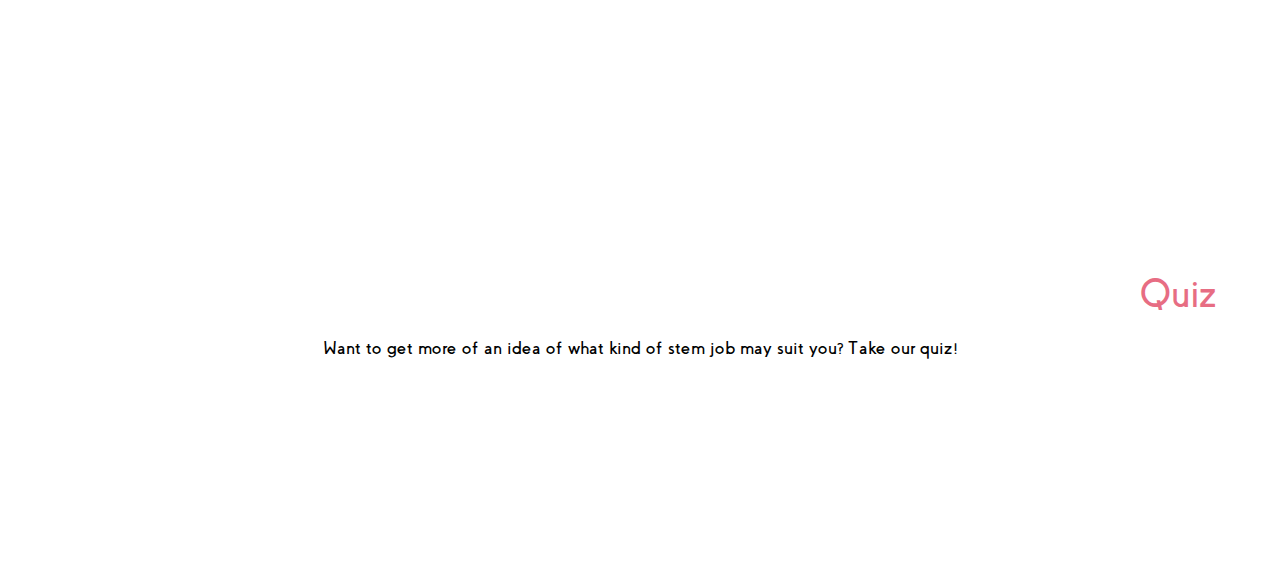
==== commit c72dfd17: "Add files via upload" ====
--- a/Group Project/index.html
+++ b/Group Project/index.html
@@ -27,57 +27,71 @@
         </ul>
     </div>
 <!--NAV BAR ENDS-->  
-<div class="main">
-    <!--MAIN INTRO PAGE BEGINS- NICOLA-->  
-    <div class="intro-page-total">
-        <img class="intro_pic" src = "images/intropage.jpg" alt="a female engineer in the workplace">
+    <div class="main">
+        <!--MAIN INTRO PAGE BEGINS- NICOLA-->  
+        <div class="intro-page-total">
+            <img class="intro_pic" src = "images/intropage.jpg" alt="a female engineer in the workplace">
 
-        <div class= "intro-page-text">
+            <div class= "intro-page-text">
 
-            <h1>People can't be what they can't see.<span id="slogan"></span></h1>
-            <h3>At Girl2Stem, we aim to demystify what it means <br> to work in the engineering industry. <span id="intro-explanation"></span></h3>
+                <h1>People can't be what they can't see.<span id="slogan"></span></h1>
+                <h3>At Girl2Stem, we aim to demystify what it means <br> to work in the engineering industry. <span id="intro-explanation"></span></h3>
 
-            <div class="intro-button-all">       
-                <button type="button" button class= "intro-button">Roles</button> 
-                <button type="button" button class= "intro-button">Resources</button> 
-                <button type="button" button class= "intro-button">Quiz</button>
+                <div class="intro-button-all">       
+                    <button type="button" button class= "intro-button">Roles</button> 
+                    <button type="button" button class= "intro-button">Resources</button> 
+                    <button type="button" button class= "intro-button">Quiz</button>
+                </div>
             </div>
         </div>
-    </div>
-    <!--MAIN INTRO PAGE ENDS--> 
-    <!--NOVEL INFO STARTS MISHAAL--> 
-    <h2 id="novel-info-title">Girl2Stem's Mission</h2>
-    <div class="novel-info">
-        <div class="novel-info-box">
-            <h4>Engineering has an image problem</h4>
-            <img class="novel-info-image" src="https://oliver-dev.s3.amazonaws.com/thumbs/500x500/049c6445-1d83-4f94-a639-3335ab1cfed6.png" alt="35/100 women in STEM">
-            <p>According to EngineerUK, only 12% of engineers are women, and only 8% come from black, Asian and minority ethnic backgrounds. There is a typical image of what an engineering should look like, and it means that a lot of people, schoolchildren especially, are not considering STEM or engineering as a career option for them.</p>
-        </div>
-        <div class="novel-info-box">
-            <h4>Diversity benefits industry</h4>
-            <img class="novel-info-image" src="https://www.theengineer.co.uk/content/uploads/2018/10/BossTraining3.jpg" alt="engineers at work">
-            <p>As well as being a worthy goal in and of itself, inclusion brings tangible benefits for companies. In a recent study of 600 companies, inclusive teams made decisions twice as fast and required half the number of meetings. Furthermore, diverse team decisions delivered 60% better results.</p>
-        </div>
+        <!--MAIN INTRO PAGE ENDS--> 
+        <!--NOVEL INFO STARTS MISHAAL--> 
+        <h2 id="novel-info-title">Girl2Stem's Mission</h2>
+        <div class="novel-info">
+            <div class="novel-info-box">
+                <h4>Engineering has an image problem</h4>
+                <img class="novel-info-image" src="https://oliver-dev.s3.amazonaws.com/thumbs/500x500/049c6445-1d83-4f94-a639-3335ab1cfed6.png" alt="35/100 women in STEM">
+                <p>According to EngineerUK, only 12% of engineers are women, and only 8% come from black, Asian and minority ethnic backgrounds. There is a typical image of what an engineering should look like, and it means that a lot of people, schoolchildren especially, are not considering STEM or engineering as a career option for them.</p>
+            </div>
+            <div class="novel-info-box">
+                <h4>Diversity benefits industry</h4>
+                <img class="novel-info-image" src="https://www.theengineer.co.uk/content/uploads/2018/10/BossTraining3.jpg" alt="engineers at work">
+                <p>As well as being a worthy goal in and of itself, inclusion brings tangible benefits for companies. In a recent study of 600 companies, inclusive teams made decisions twice as fast and required half the number of meetings. Furthermore, diverse team decisions delivered 60% better results.</p>
+            </div>
 
-        <div class="novel-info-box">
-            <h4>How we are promoting inclusion</h4>
-            <img class="novel-info-image" src="https://zzjyl3lhxs3eyvm92cs1kx1a-wpengine.netdna-ssl.com/wp-content/uploads/2020/06/1_demcGr62Xqhxn8TrVJyvww-1000x576.png" alt="Inclusion">
-            <p>In addition to more inclusive hiring practices, we believe that it is vital that young people aspire to roles in engineering. Therefore we deliver engineering workshops in schools to demonstrate the wide range of transferable skills needed in the industry, as well as organising talks with leading female engineers in the field.</p>
+            <div class="novel-info-box">
+                <h4>How we are promoting inclusion</h4>
+                <img class="novel-info-image" src="https://zzjyl3lhxs3eyvm92cs1kx1a-wpengine.netdna-ssl.com/wp-content/uploads/2020/06/1_demcGr62Xqhxn8TrVJyvww-1000x576.png" alt="Inclusion">
+                <p>In addition to more inclusive hiring practices, we believe that it is vital that young people aspire to roles in engineering. Therefore we deliver engineering workshops in schools to demonstrate the wide range of transferable skills needed in the industry, as well as organising talks with leading female engineers in the field.</p>
+            </div>
         </div>
     </div>
     <!--NOVEL INFO ENDS MISHAAL--> 
     <!--PARRALAX 1 MORIAYO-->
-    <div id="parralax">
-        <div class="parralax-text">
-            <h3 class="ptitle">Parralax 1</h3>
+    <div class="parralax-wrapper">
+        <div class="parralax" id="parralax1">
         </div>
     </div>
-    <div id="roles">
-        <h2 id="roles-title">Roles</h2>
-        tba
+    <!--PARRALAX 1 ENDS MORIAYO-->
+    <!--ROLES-->
+    <div id="main-colour">
+        <div id="roles">
+            <h2 id="roles-title">Roles</h2><br>
+        </div>
     </div>
-    <!--PARRALAX 1 ENDS MORIAYO-->
-</div>
+    <!--ROLES ENDS-->
+    <!--PARRALAX 2-->
+    <div class="parralax" id="parralax2">
+    </div>
+    <!--QUIZ-->
+    <div class="main" id="quiz">
+        <h2 id="quiz-title">Quiz</h2>
+        <h3 id="quiz-description">Want to get more of an idea of what kind of stem job may suit you? Take our quiz!</h3>
+        <div class="quiz-wrapper">
+            <div id="interact-5eeb7d83b3d46200142fae6c"></div><script type="text/javascript">var app_5eeb7d83b3d46200142fae6c;(function(d, t){var s=d.createElement(t),options={"appId":"5eeb7d83b3d46200142fae6c","width":"800","height":"800","async":true,"host":"quiz.tryinteract.com","footer":"show"};s.src='https://i.tryinteract.com/embed/app.js';s.onload=s.onreadystatechange=function(){var rs=this.readyState;if(rs)if(rs!='complete')if(rs!='loaded')return;try{app_5eeb7d83b3d46200142fae6c=new InteractApp();app_5eeb7d83b3d46200142fae6c.initialize(options);app_5eeb7d83b3d46200142fae6c.display();}catch(e){}};var scr=d.getElementsByTagName(t)[0],par=scr.parentNode;par.insertBefore(s,scr);})(document,'script');</script>
+        </div>
+    </div>
+    <!--QUIZ END-->
 <script src="./JavaScript/app.js"></script><!-- script must be here to run--> 
  </body>
 </html>--- a/Group Project/CSS/styles.css
+++ b/Group Project/CSS/styles.css
@@ -311,29 +311,68 @@
     margin-top: -70px;
 }
 
+
 /* Parralax 1 */
-#parralax{
-    background-image: url('https://images.pexels.com/photos/3938023/pexels-photo-3938023.jpeg?auto=compress&cs=tinysrgb&dpr=2&h=750&w=1260');
+.parralax{
     display: flex;
     align-items: center;
     justify-content: center;
     margin: auto;
-    width: 90%;
-    height: 40vh;
+    width: 100%;
+    /* min-width: 1000px; */
+    height: 70vh;
     position: absolute;
-    background-position: center;
     background-size: cover;
-    border: 6px solid #485696;
-}
-
-.ptitle{
-font-size: 70px;
-font-weight: 600;
-color: #ffffff;
-position: relative;
-}
-
-#roles{
-    margin-top: 45vh; /* Need margin to stop overlap of absolute image */
-    height: 20vh;
+}
+
+
+#parralax1{
+    background-image: url(../images/parallax/pexels-photo-3938023.jpeg);
+
+}
+
+#parralax2{
+    background-image:url(../images/parallax/thisisengineering-raeng-04y9odvfymw-unsplash.jpg);
+}
+
+
+/* Roles */
+#main-colour{
+    background-color: #485696;
+    margin: 0 ;
+    width: 100%;
+    margin-top: 72vh; 
+    height: 100vh;
+    padding-top:20px ;
+}
+#roles{/* Need margin to stop overlap of absolute image */
+    padding: 20px;
+}
+
+#roles-title{
+    font-size: 5vw;
+    padding: 15px;
+    background-color: #485696;
+    display: inline-block;
+    
+}
+
+
+/* Quiz */
+#quiz{
+    margin-top: 80vh;
+    padding-bottom: 20vh;
+}
+
+#quiz-title{
+    text-align: end;
+}
+
+#quiz-description{
+    padding: 20px;
+    text-align: center;
+}
+
+.quiz-wrapper{
+    text-align: center;
 }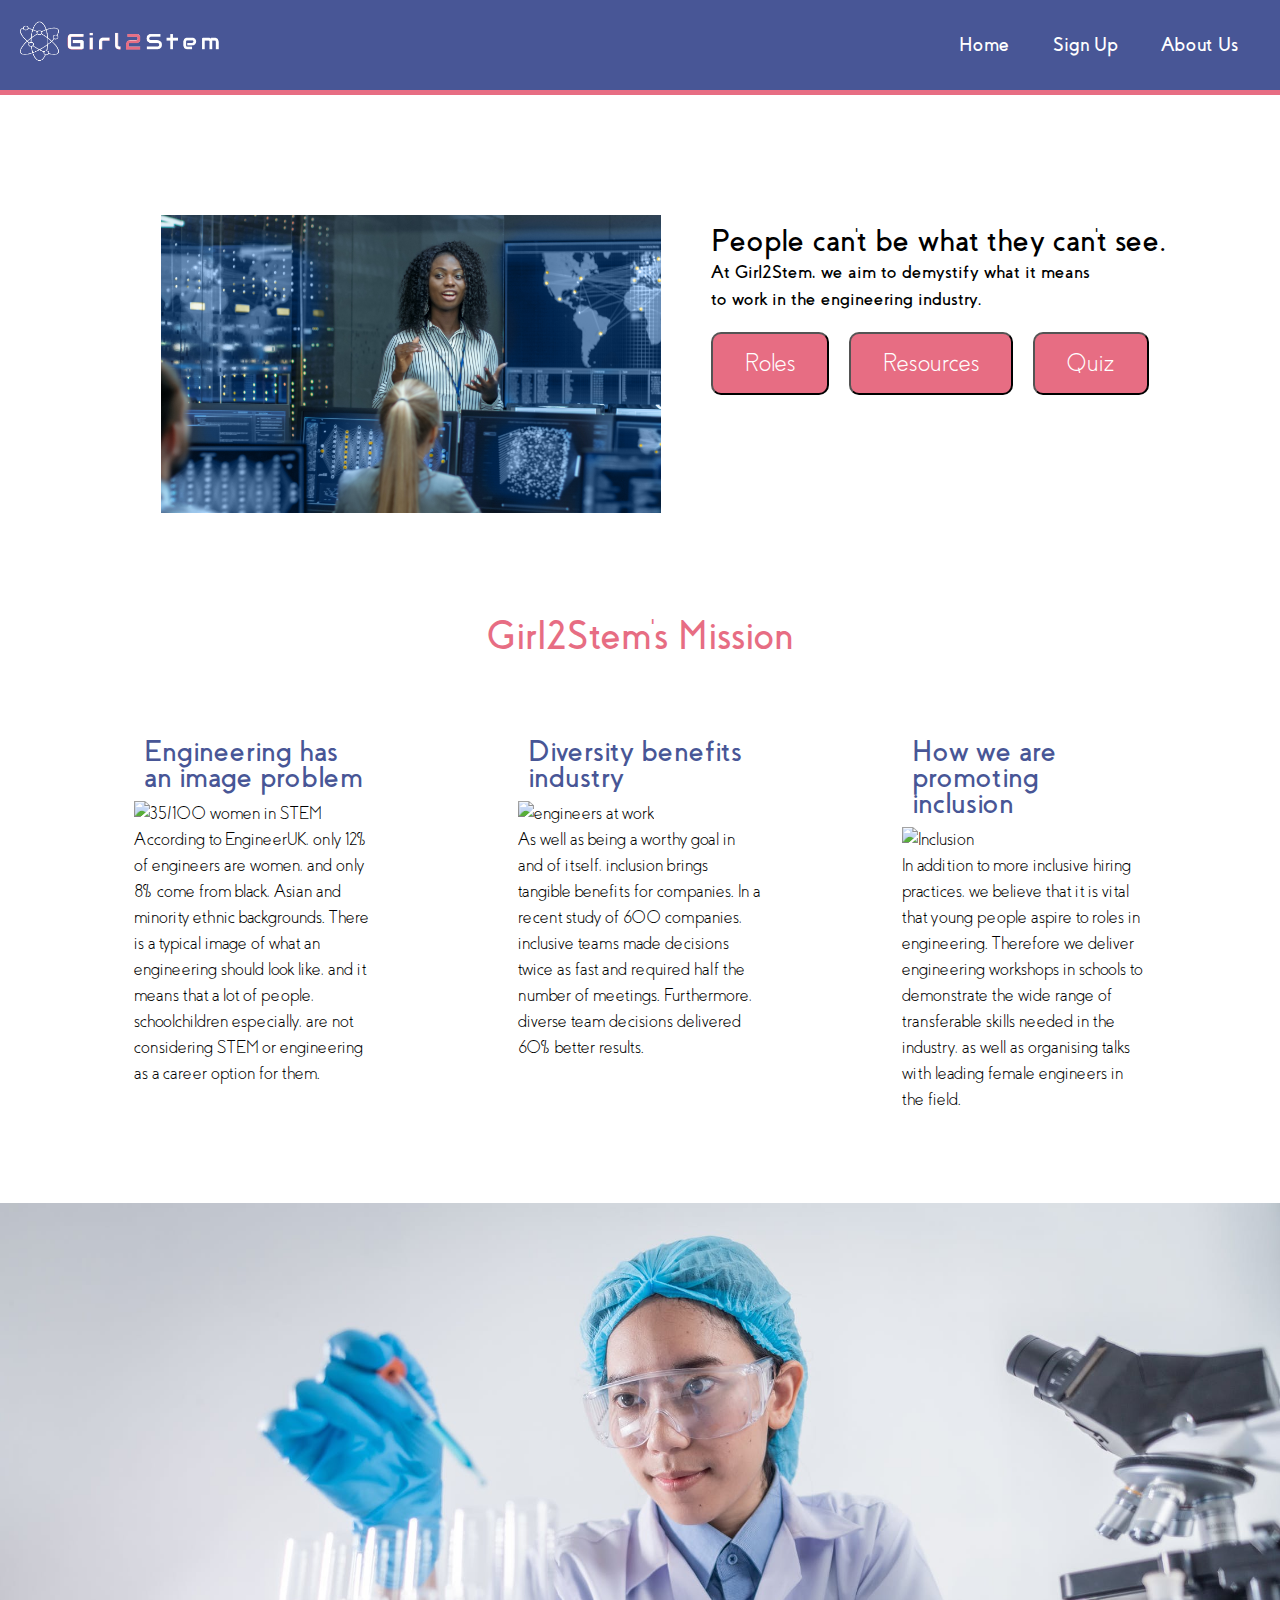
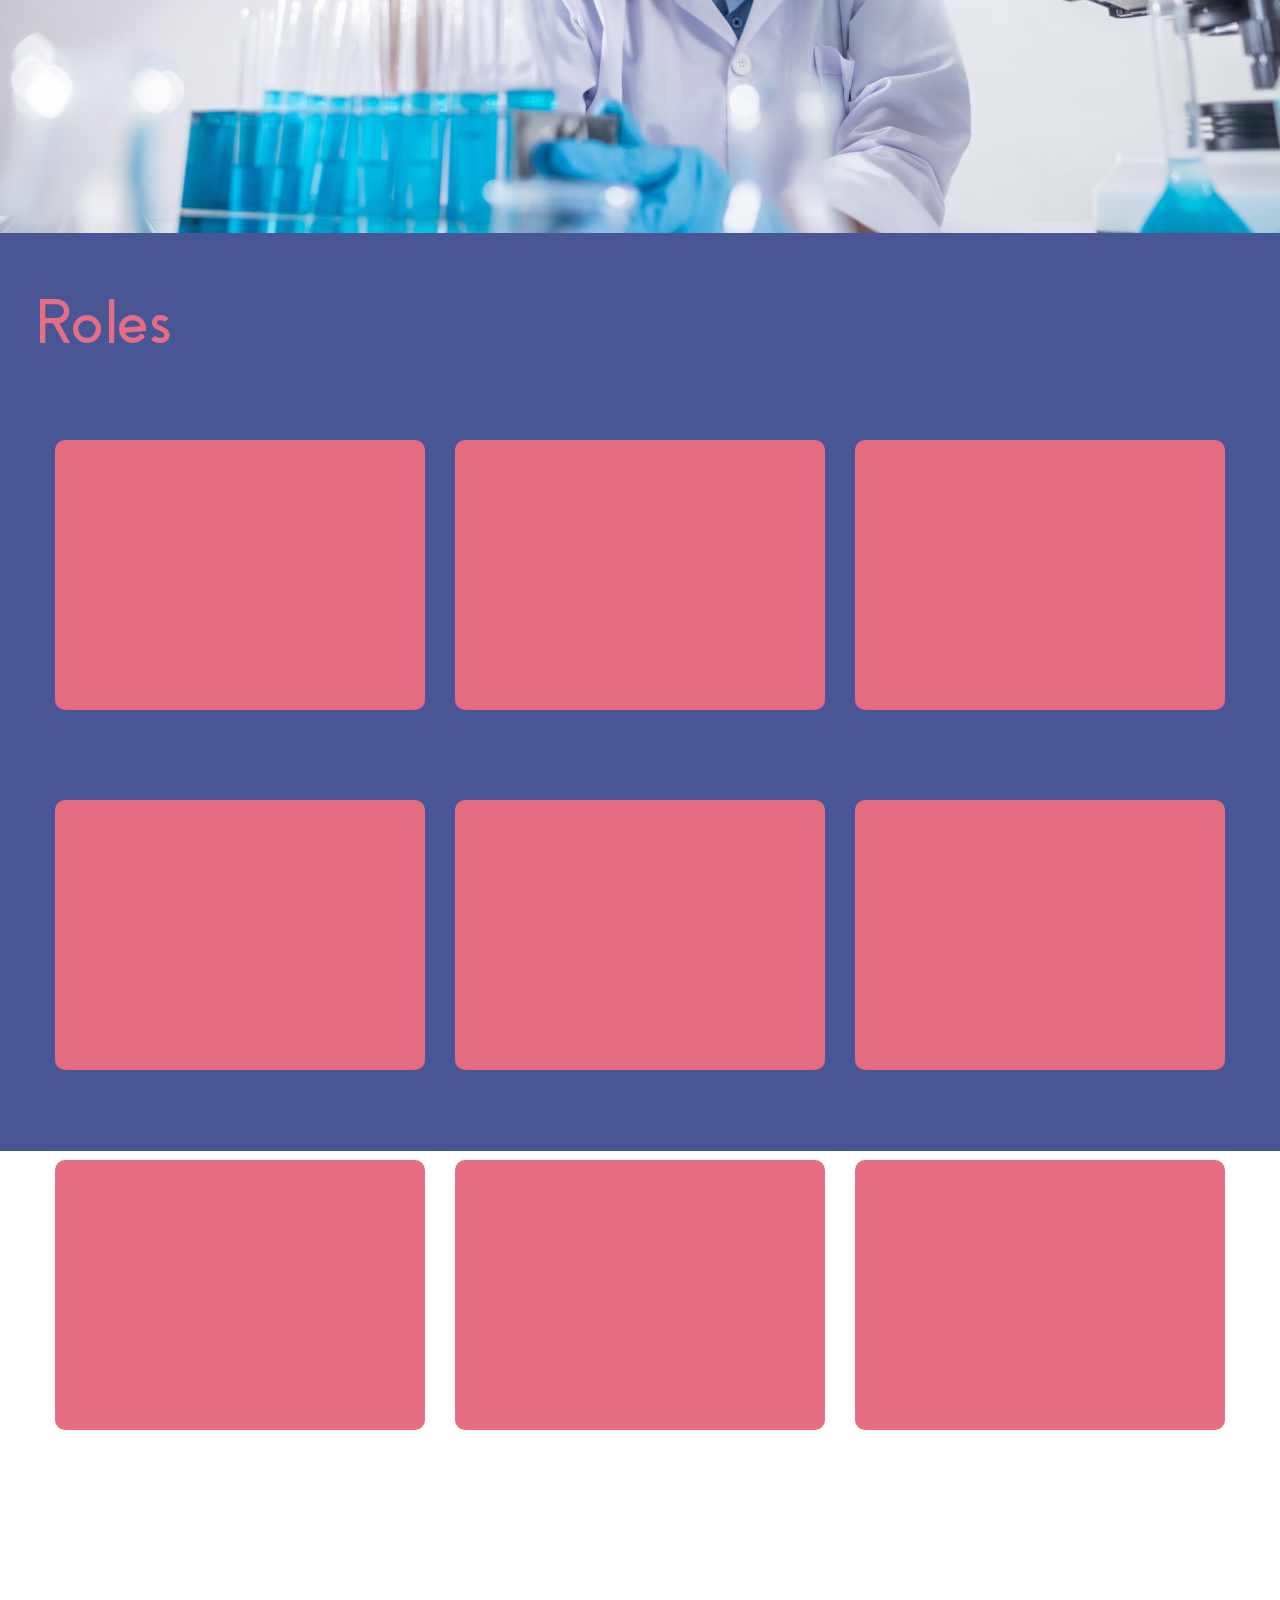
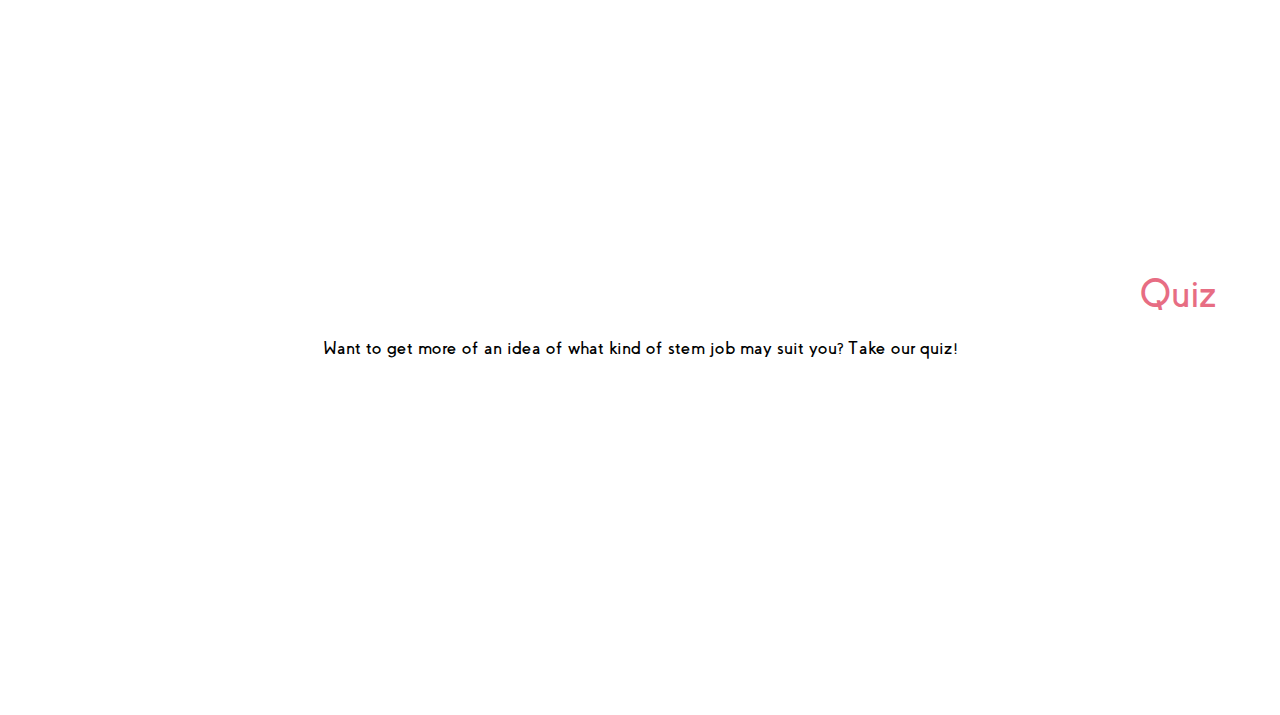
==== commit c0ad418c: "Grid system, parallex push down, edit of sign up page" ====
--- a/Group Project/index.html
+++ b/Group Project/index.html
@@ -77,7 +77,31 @@
     <div id="main-colour">
         <div id="roles">
             <h2 id="roles-title">Roles</h2><br>
-        </div>
+            <div class="grid">
+                <div class="hover-box">
+                </div>
+                <div class="hover-box">
+                </div>
+                <div class="hover-box">
+                </div>
+            </div>
+            <div class="grid-two">
+                <div class="hover-boxtwo">
+                </div>
+                <div class="hover-boxtwo">
+                </div>
+                <div class="hover-boxtwo">
+                </div>     
+            </div>
+            <div class="grid-three">
+                <div class="hover-boxthree">
+                </div>
+                <div class="hover-boxthree">
+                </div>
+                <div class="hover-boxthree">
+                </div>     
+            </div>
+        </div>  
     </div>
     <!--ROLES ENDS-->
     <!--PARRALAX 2-->
--- a/Group Project/CSS/styles.css
+++ b/Group Project/CSS/styles.css
@@ -253,13 +253,14 @@
 
 /* Georgina Sign Up Page */
 .sign-up-form {
+    position: relative;
     width: 350px;
     box-shadow: 0 0 3px 0 rgba(0, 0, 0, 0.3); 
     background: #fff;
     padding: 40px;
     margin: 8% auto 0;
     text-align: center;
-    color: #08A4BD;
+    color: #485696;
 }
 
 .input-box {
@@ -285,11 +286,11 @@
 }
 
 .sign-btn {
-    background-color: #08A4BD;
+    background-color: #E76D83;
 }
 
 .google-btn {
-    background-color: #485696;
+    background-color: #E76D83;
 }
 
 
@@ -311,7 +312,6 @@
     margin-top: -70px;
 }
 
-
 /* Parralax 1 */
 .parralax{
     display: flex;
@@ -357,6 +357,95 @@
     
 }
 
+.grid /* Georgina Grid New*/
+{
+    position: relative;
+    top: -200px;
+    width: 1200px;
+    height: 300px;
+    margin: 240px auto;
+    padding: 10px;
+    display: flex;
+    justify-content: center;
+}
+
+.grid .hover-box
+{
+    position: relative;
+    width: calc(400px - 30px);
+    height: calc(300px - 30px);
+    background: #E76D83;
+    float: left;
+    margin: 15px;
+    box-sizing: border-box;
+    overflow: hidden;
+    border-radius: 10px;
+}
+
+.hover-box:hover{
+    transform: scale(1.3);
+    transition: 1.5s;
+}
+
+.grid-two
+{
+    position: relative;
+    top: -400px;
+    width: 1200px;
+    height: 300px;
+    margin: 240px auto;
+    padding: 10px;
+    display: flex;
+    justify-content: center;
+}
+
+.grid-two .hover-boxtwo
+{
+    position: relative;
+    width: calc(400px - 30px);
+    height: calc(300px - 30px);
+    background: #E76D83;
+    float: left;
+    margin: 15px;
+    box-sizing: border-box;
+    overflow: hidden;
+    border-radius: 10px;
+}
+
+.hover-boxtwo:hover{
+    transform: scale(1.3);
+    transition: 1.5s;
+}
+
+.grid-three
+{
+    position: relative;
+    top: -600px;
+    width: 1200px;
+    height: 300px;
+    margin: 240px auto;
+    padding: 10px;
+    display: flex;
+    justify-content: center;
+}
+
+.grid-three .hover-boxthree
+{
+    position: relative;
+    width: calc(400px - 30px);
+    height: calc(300px - 30px);
+    background: #E76D83;
+    float: left;
+    margin: 15px;
+    box-sizing: border-box;
+    overflow: hidden;
+    border-radius: 10px;
+}
+
+.hover-boxthree:hover{
+    transform: scale(1.3);
+    transition: 1.5s;
+}
 
 /* Quiz */
 #quiz{
@@ -375,4 +464,31 @@
 
 .quiz-wrapper{
     text-align: center;
+}
+
+/* About Us Page */
+.about-title
+{
+    position: relative;
+    margin: 30px;
+}
+
+.about-textone
+{
+    position: relative;
+    margin: 30px;
+    text-align: left;
+    float: right;
+    left: 400px;
+    top: 80px;
+    word-break: break-word;
+}
+
+.about-texttwo
+{
+    position: relative;
+    margin: 30px;
+    left: 400px;
+    top: 100px;
+    word-break: break-all;
 }